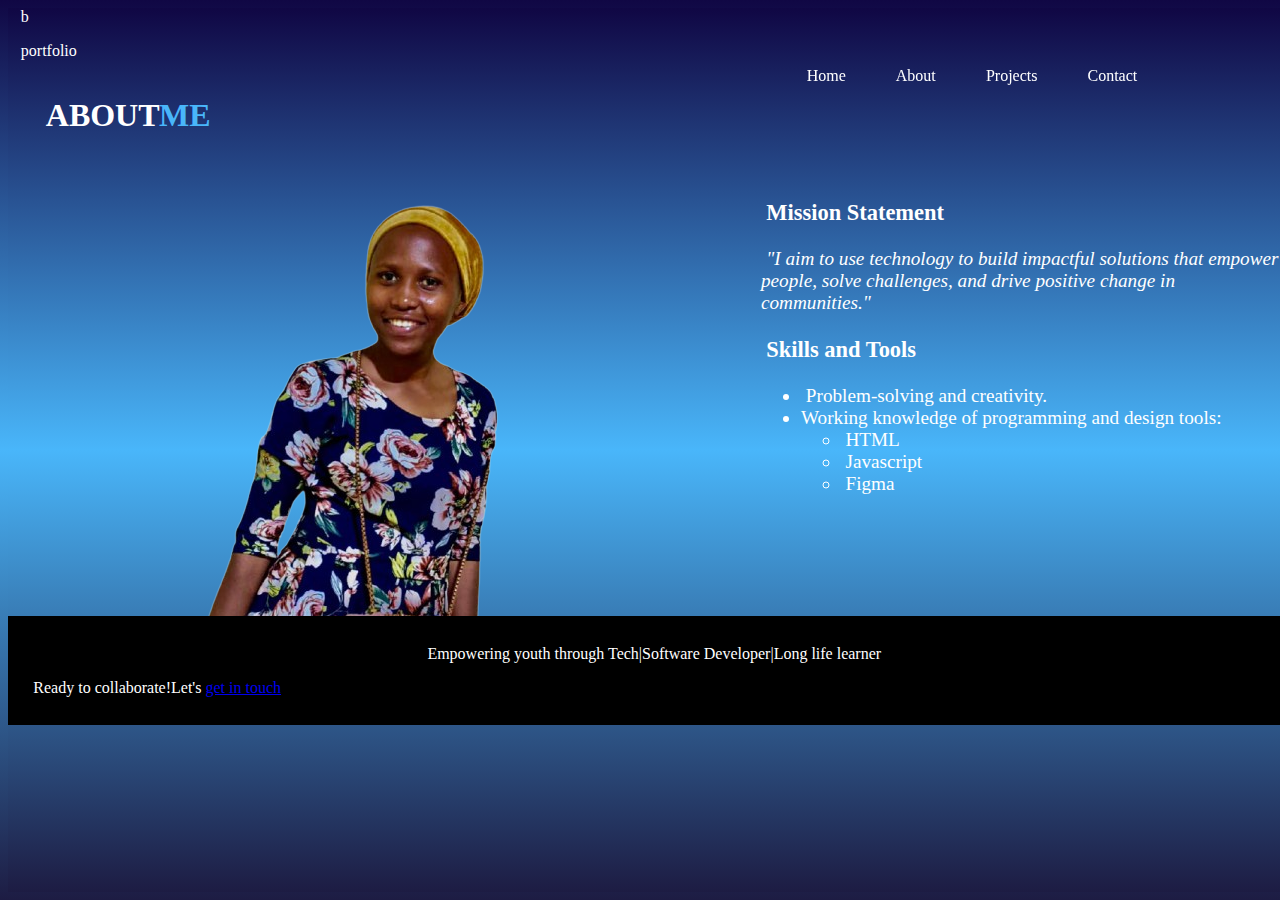
==== about.html @ c21b8240 "some changes" ====
b<!DOCTYPE html>
<html lang="en">
<head>
    <meta charset="UTF-8">
    <meta name="viewport" content="width=device-width, initial-scale=1.0">
    <title>About</title>
    <link rel="stylesheet" href="about.css"/>
</head>
<body>
    <header>
        <p>portfolio</p>
        <div style="margin-left: 60%;">
           <section id="navigationbar">
            
            <nav style="position: fixed;">
                <ul class="nav-menu">
                  <li><a href="home.html" >Home</a></li>
                  <li><a href="about.html">About</a></li>
                  <li><a href="project.html">Projects</a></li>
                  <li><a href="contact.html">Contact</a></li>
                </ul>
          
              </nav>
              
        </section>
        </div>
    </header>
    <section>
        <div class="col1">
            <h1 style="display: flex; margin-left: 5%;">ABOUT   <span style="color: #49b6fa;">ME</span></h1>
            <img src="image.png" alt="img" style="display: flex; margin-left: 20%;"/>
        </div>
        <div class="col2">
         <div style="font-size: larger;">
            <h3>Mission Statement</h3>
            <p style="font-style: italic;" >"I aim to use technology to build impactful solutions that empower<br/>    people, solve challenges, and drive positive change in<br/> communities."</p>
         <h3>Skills and Tools</h3>
         <ul>
            <li>Problem-solving and creativity.</li>
            <li>Working knowledge of programming and design tools:
               <ul>
                <li>HTML</li>
                <li>Javascript</li>
                <li>Figma</li>
               </ul>
            </li>
            
         </ul></div>
        </div>
    </section>
    <footer id="footer" style="margin: 0%;">
        <p style="text-align: center;">Empowering youth through Tech|Software Developer|Long life learner</p>
        <p> Ready to collaborate!Let's <a href="contact.html">get in touch</a></p>
    </footer>
</body>
</html>
---- about.css ----
body, html{
    width: 100%;
    font-family: sans-serif;
    background: linear-gradient(to bottom, #100744 0%, #49b6fa 50%, #1d1c43 100%);
    color:#FFFFFF;
    font-family: 'Times New Roman', Times, serif;
    text-indent: 1%;
}
nav{                      
             
    margin-right: 20px;
    padding: 10px 15px;
    
    
}
.nav-menu {
    list-style-type: none;
    padding: 0;
    margin: 0;
    display: flex;  

}
.nav-menu li {
    margin-right: 20px;  /* Adds space between each list item */
}
.nav-menu a {
    text-decoration: none;  /* Remove underline from links */
    color: white;  /* Set link color */
    padding: 10px 15px;  /* Add some padding around the text */
}
.nav-menu a:hover{
    color: #49b6fa;
}
.image-container {
    position: relative;
    width: 200px;
    height: 200px;
    border-radius: 50%;
    overflow:visible; /* Ensures the image stays circular */
    box-shadow: 0 0 30px 10px rgba(90, 7, 184, 0.3); /* Glowing effect */
    background: radial-gradient(circle, rgb(245, 246, 247), transparent);
    ;
  }
  
  .image-container img {
    width: 100%;
    height: 100%;
    object-fit: cover; /* Ensures the image fits inside the circle */
    border-radius: 50%; /* Makes the image circular */
     ;
  }
  section{
    display: flex;
    align-items: center;
}
.col1{
    flex: 0 0 auto; /* Prevent the image from stretching */
    margin-right: 20px; /* Space between the image and text */
  }
.col2{
    flex: 1; /* Allow the text section to take up remaining space */
  }
  img{
    max-width: 100%; /* Ensure the image is responsive */
    height: auto;
    margin-right: 300px;
  }

#footer{
    /* margin-top: 20px; */
    background-color: black;
    color: white;
    padding: 1%;
    margin-bottom:0px;
    margin-right: 0%;
    
    
}
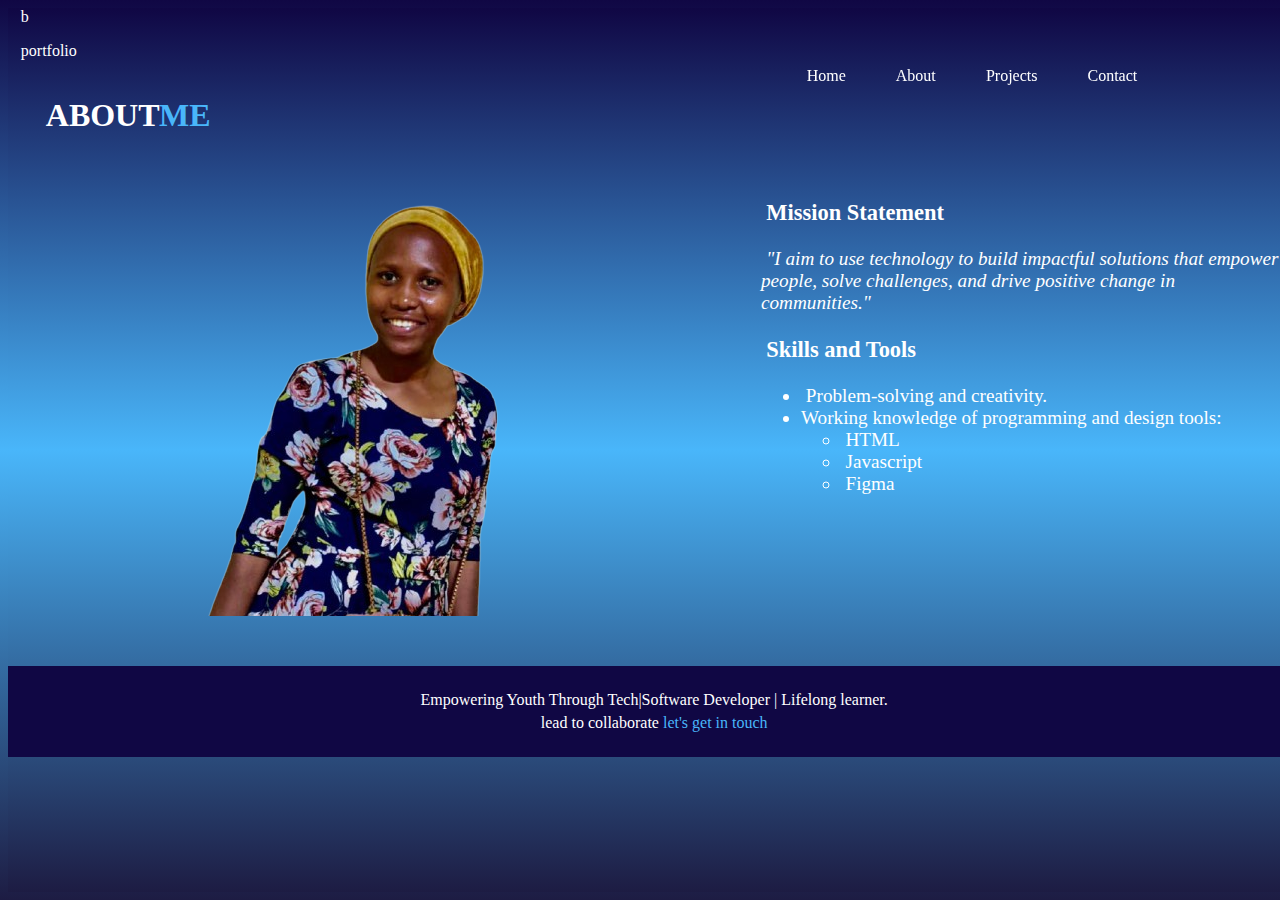
==== commit f45f9b43: "First commit" ====
--- a/about.html
+++ b/about.html
@@ -27,7 +27,7 @@
     </header>
     <section>
         <div class="col1">
-            <h1 style="display: flex; margin-left: 5%;">ABOUT   <span style="color: #49b6fa;">ME</span></h1>
+            <h1 style="display: flex; margin-left: 5%;">ABOUT   <span style="color: #49b6fa;"> ME</span></h1>
             <img src="image.png" alt="img" style="display: flex; margin-left: 20%;"/>
         </div>
         <div class="col2">
@@ -48,9 +48,10 @@
          </ul></div>
         </div>
     </section>
-    <footer id="footer" style="margin: 0%;">
-        <p style="text-align: center;">Empowering youth through Tech|Software Developer|Long life learner</p>
-        <p> Ready to collaborate!Let's <a href="contact.html">get in touch</a></p>
+    
+    <footer>
+        <p>Empowering Youth Through Tech|Software Developer | Lifelong learner.</p>
+        <p>lead to collaborate <a href="contact.html">let's get in touch</a></p>
     </footer>
 </body>
 </html>--- a/about.css
+++ b/about.css
@@ -66,13 +66,23 @@
     margin-right: 300px;
   }
 
-#footer{
-    /* margin-top: 20px; */
-    background-color: black;
+  footer {
+    text-align: center;
+    padding: 20px;
+    background-color: #100744;
     color: white;
-    padding: 1%;
-    margin-bottom:0px;
-    margin-right: 0%;
-    
-    
+    margin-top: 50px;
+}
+
+footer p {
+    margin: 5px 0;
+}
+
+footer a {
+    text-decoration: none;
+    color: #49b6fa;
+}
+
+footer a:hover {
+    text-decoration: underline;
 }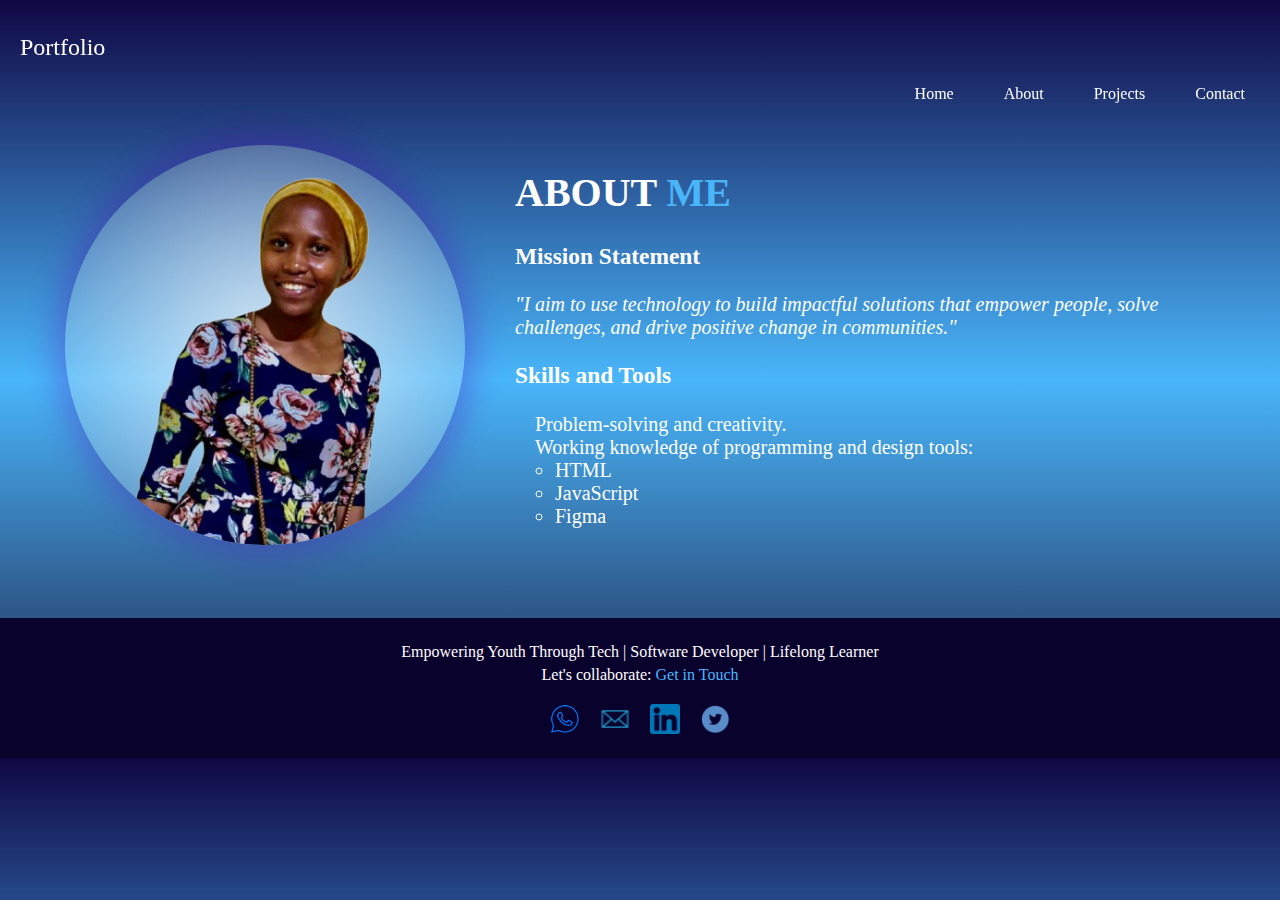
==== commit 1a869289: "the message representing what you changed" ====
--- a/about.html
+++ b/about.html
@@ -1,57 +1,68 @@
-b<!DOCTYPE html>
+<!DOCTYPE html>
 <html lang="en">
 <head>
     <meta charset="UTF-8">
     <meta name="viewport" content="width=device-width, initial-scale=1.0">
     <title>About</title>
-    <link rel="stylesheet" href="about.css"/>
+    <link rel="stylesheet" href="about.css">
 </head>
 <body>
-    <header>
-        <p>portfolio</p>
-        <div style="margin-left: 60%;">
-           <section id="navigationbar">
-            
-            <nav style="position: fixed;">
-                <ul class="nav-menu">
-                  <li><a href="home.html" >Home</a></li>
-                  <li><a href="about.html">About</a></li>
-                  <li><a href="project.html">Projects</a></li>
-                  <li><a href="contact.html">Contact</a></li>
+    <header style="position: fixed; width: 100%; background-color: #02021c transparent; padding: 10px 0;">
+        <p style="font-size: 24px; color: white; margin-left: 20px;">Portfolio</p>
+        <nav style="margin-left: 60%; display: flex; justify-content: end;">
+            <ul class="nav-menu">
+                <li><a href="home.html">Home</a></li>
+                <li><a href="about.html">About</a></li>
+                <li><a href="project.html">Projects</a></li>
+                <li><a href="contact.html">Contact</a></li>
+            </ul>
+        </nav>
+    </header>
+    <br/><br/><br/><br/>
+
+    <main>
+        <section class="about-section">
+            <div class="image-container">
+                <img src="image.png" alt="Profile Image">
+            </div>
+            <div class="content-container">
+                <h1>ABOUT <span style="color: #49b6fa;">ME</span></h1>
+                <h3>Mission Statement</h3>
+                <p class="mission">
+                    "I aim to use technology to build impactful solutions that empower
+                    people, solve challenges, and drive positive change in communities."
+                </p>
+                <h3>Skills and Tools</h3>
+                <ul>
+                    <li>Problem-solving and creativity.</li>
+                    <li>Working knowledge of programming and design tools:
+                        <ul>
+                            <li>HTML</li>
+                            <li>JavaScript</li>
+                            <li>Figma</li>
+                        </ul>
+                    </li>
                 </ul>
-          
-              </nav>
-              
+            </div>
         </section>
+    </main>
+    <footer>
+        <p>Empowering Youth Through Tech | Software Developer | Lifelong Learner</p>
+        <p>Let's collaborate: <a href="contact.html">Get in Touch</a></p>
+        <div class="social-icons">
+            <a href="https://wa.me/1234567890" target="_blank" title="WhatsApp">
+                <img src="whatsapp.png" alt="WhatsApp">
+            </a>
+            <a href="mailto:youremail@example.com" target="_blank" title="Email">
+                <img src="email.png" alt="Email">
+            </a>
+            <a href="https://www.linkedin.com/in/yourprofile/" target="_blank" title="LinkedIn">
+                <img src="Linkedin.png" alt="LinkedIn">
+            </a>
+            <a href="https://twitter.com/yourhandle" target="_blank" title="Twitter">
+                <img src="twitter.png" alt="Twitter">
+            </a>
         </div>
-    </header>
-    <section>
-        <div class="col1">
-            <h1 style="display: flex; margin-left: 5%;">ABOUT   <span style="color: #49b6fa;"> ME</span></h1>
-            <img src="image.png" alt="img" style="display: flex; margin-left: 20%;"/>
-        </div>
-        <div class="col2">
-         <div style="font-size: larger;">
-            <h3>Mission Statement</h3>
-            <p style="font-style: italic;" >"I aim to use technology to build impactful solutions that empower<br/>    people, solve challenges, and drive positive change in<br/> communities."</p>
-         <h3>Skills and Tools</h3>
-         <ul>
-            <li>Problem-solving and creativity.</li>
-            <li>Working knowledge of programming and design tools:
-               <ul>
-                <li>HTML</li>
-                <li>Javascript</li>
-                <li>Figma</li>
-               </ul>
-            </li>
-            
-         </ul></div>
-        </div>
-    </section>
-    
-    <footer>
-        <p>Empowering Youth Through Tech|Software Developer | Lifelong learner.</p>
-        <p>lead to collaborate <a href="contact.html">let's get in touch</a></p>
     </footer>
 </body>
-</html>+</html>
--- a/about.css
+++ b/about.css
@@ -1,76 +1,107 @@
-body, html{
+/* General Styles */
+body, html {
+    margin: 0;
+    padding: 0;
     width: 100%;
-    font-family: sans-serif;
+    font-family: 'Times New Roman', Times, serif;
     background: linear-gradient(to bottom, #100744 0%, #49b6fa 50%, #1d1c43 100%);
-    color:#FFFFFF;
-    font-family: 'Times New Roman', Times, serif;
-    text-indent: 1%;
+    color: #FFFFFF;
 }
-nav{                      
-             
-    margin-right: 20px;
-    padding: 10px 15px;
-    
-    
-}
-.nav-menu {
-    list-style-type: none;
-    padding: 0;
-    margin: 0;
-    display: flex;  
+
+/* Header */
+.header-container {
+    display: flex;
+    justify-content: space-between;
+    align-items: center;
+    padding: 10px 20px;
+    background-color: #100744 transparent; /* Matches the dark gradient start */
+    width: 100%;
+    position: relative; /* Not fixed to avoid covering content */
 
 }
+
+.logo {
+    font-size: 1.5rem;
+    font-weight: bold;
+}
+
+.navigation-bar {
+    margin-right: 20px;
+}
+
+.nav-menu {
+    list-style: none;
+    display: flex;
+    margin: 0;
+    padding: 0;
+}
+
 .nav-menu li {
-    margin-right: 20px;  /* Adds space between each list item */
+    margin-right: 20px;
 }
+
 .nav-menu a {
-    text-decoration: none;  /* Remove underline from links */
-    color: white;  /* Set link color */
-    padding: 10px 15px;  /* Add some padding around the text */
+    text-decoration: none;
+    color: white;
+    padding: 10px 15px;
 }
-.nav-menu a:hover{
+
+.nav-menu a:hover {
     color: #49b6fa;
 }
+
+/* About Section */
+.about-section {
+    display: flex;
+    align-items: center;
+    justify-content: center;
+    padding: 20px;
+    margin-top: 50px; /* Leaves space below the header */
+}
+
 .image-container {
     position: relative;
-    width: 200px;
-    height: 200px;
+    width: 400px;
+    height: 400px;
     border-radius: 50%;
-    overflow:visible; /* Ensures the image stays circular */
-    box-shadow: 0 0 30px 10px rgba(90, 7, 184, 0.3); /* Glowing effect */
-    background: radial-gradient(circle, rgb(245, 246, 247), transparent);
-    ;
-  }
-  
-  .image-container img {
+    overflow: hidden;
+    box-shadow: 0 0 30px 10px rgba(90, 7, 184, 0.3);
+    background: radial-gradient(circle, rgba(245, 246, 247, 0.8), transparent);
+    margin-right: 50px;
+}
+
+.image-container img {
     width: 100%;
     height: 100%;
-    object-fit: cover; /* Ensures the image fits inside the circle */
-    border-radius: 50%; /* Makes the image circular */
-     ;
-  }
-  section{
-    display: flex;
-    align-items: center;
+    object-fit: cover;
+    border-radius: 50%;
 }
-.col1{
-    flex: 0 0 auto; /* Prevent the image from stretching */
-    margin-right: 20px; /* Space between the image and text */
-  }
-.col2{
-    flex: 1; /* Allow the text section to take up remaining space */
-  }
-  img{
-    max-width: 100%; /* Ensure the image is responsive */
-    height: auto;
-    margin-right: 300px;
-  }
 
-  footer {
+.content-container {
+    width: 700px;
+    font-size: 20px;
+}
+
+.mission {
+    font-style: italic;
+    margin-bottom: 20px;
+}
+
+ul {
+    list-style: none;
+    padding-left: 20px;
+}
+
+ul ul {
+    padding-left: 20px;
+    list-style: circle;
+}
+
+/* Footer Section */
+footer {
     text-align: center;
     padding: 20px;
-    background-color: #100744;
-    color: white;
+    background-color: #09022d;
     margin-top: 50px;
 }
 
@@ -85,4 +116,25 @@
 
 footer a:hover {
     text-decoration: underline;
-}+}
+
+/* Social Media Icons */
+.social-icons {
+    display: flex;
+    justify-content: center;
+    margin-top: 20px;
+}
+
+.social-icons a {
+    margin: 0 10px;
+}
+
+.social-icons img {
+    width: 30px;
+    height: 30px;
+    transition: transform 0.3s ease;
+}
+
+.social-icons img:hover {
+    transform: scale(1.2);
+}
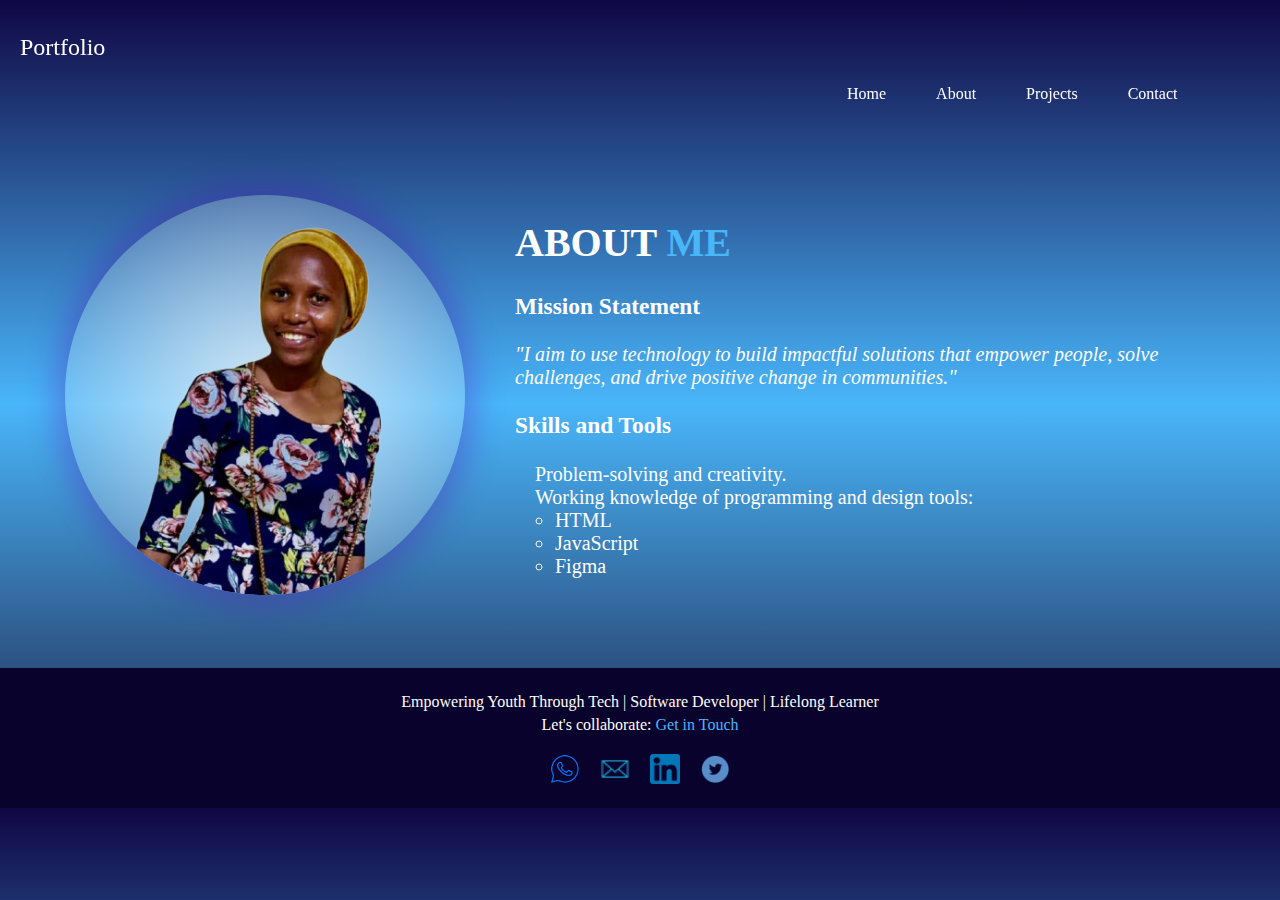
==== commit 1f8ff206: "the new chages" ====
--- a/about.html
+++ b/about.html
@@ -7,19 +7,23 @@
     <link rel="stylesheet" href="about.css">
 </head>
 <body>
-    <header style="position: fixed; width: 100%; background-color: #02021c transparent; padding: 10px 0;">
+    <header style="position: fixed; width: 100%; padding: 10px 0;">
         <p style="font-size: 24px; color: white; margin-left: 20px;">Portfolio</p>
-        <nav style="margin-left: 60%; display: flex; justify-content: end;">
+        <nav style="display: flex; justify-content: space-between; align-items: center;">
             <ul class="nav-menu">
                 <li><a href="home.html">Home</a></li>
                 <li><a href="about.html">About</a></li>
                 <li><a href="project.html">Projects</a></li>
                 <li><a href="contact.html">Contact</a></li>
             </ul>
+            <div class="hamburger-menu">
+                <span class="bar"></span>
+                <span class="bar"></span>
+                <span class="bar"></span>
+            </div>
         </nav>
     </header>
-    <br/><br/><br/><br/>
-
+    <br/><br/><br/><br/> 
     <main>
         <section class="about-section">
             <div class="image-container">
@@ -50,19 +54,25 @@
         <p>Empowering Youth Through Tech | Software Developer | Lifelong Learner</p>
         <p>Let's collaborate: <a href="contact.html">Get in Touch</a></p>
         <div class="social-icons">
-            <a href="https://wa.me/1234567890" target="_blank" title="WhatsApp">
+            <a href="https://wa.link/n22a40" target="_blank" title="WhatsApp">
                 <img src="whatsapp.png" alt="WhatsApp">
             </a>
-            <a href="mailto:youremail@example.com" target="_blank" title="Email">
+            <a href="mailto:ngabirediane02@gmail.com" target="_blank" title="Email">
                 <img src="email.png" alt="Email">
             </a>
             <a href="https://www.linkedin.com/in/yourprofile/" target="_blank" title="LinkedIn">
                 <img src="Linkedin.png" alt="LinkedIn">
             </a>
-            <a href="https://twitter.com/yourhandle" target="_blank" title="Twitter">
+            <a href="https://x.com/ingabire_d51397" target="_blank" title="Twitter">
                 <img src="twitter.png" alt="Twitter">
             </a>
         </div>
     </footer>
+    <!-- JavaScript for Hamburger Menu -->
+    <script>
+        document.querySelector('.hamburger-menu').addEventListener('click', () => {
+            document.querySelector('.nav-menu').classList.toggle('active');
+        });
+    </script>
 </body>
 </html>
--- a/about.css
+++ b/about.css
@@ -9,31 +9,25 @@
 }
 
 /* Header */
-.header-container {
+header {
+    position: fixed;
+    width: 100%;
+    background-color: #02021c transparent;
+    padding: 10px 0;
+}
+
+nav {
     display: flex;
     justify-content: space-between;
     align-items: center;
-    padding: 10px 20px;
-    background-color: #100744 transparent; /* Matches the dark gradient start */
-    width: 100%;
-    position: relative; /* Not fixed to avoid covering content */
-
-}
-
-.logo {
-    font-size: 1.5rem;
-    font-weight: bold;
-}
-
-.navigation-bar {
-    margin-right: 20px;
 }
 
 .nav-menu {
-    list-style: none;
-    display: flex;
+    list-style-type: none;
+    display: flex;
+    padding: 0;
     margin: 0;
-    padding: 0;
+    margin-left: 65%;
 }
 
 .nav-menu li {
@@ -48,6 +42,19 @@
 
 .nav-menu a:hover {
     color: #49b6fa;
+}
+
+.hamburger-menu {
+    display: none;
+    flex-direction: column;
+    cursor: pointer;
+}
+
+.hamburger-menu .bar {
+    background-color: white;
+    height: 3px;
+    margin: 6% 0;
+    width: 25px;
 }
 
 /* About Section */
@@ -138,3 +145,82 @@
 .social-icons img:hover {
     transform: scale(1.2);
 }
+
+/* Responsive Styles */
+
+/* For small screens like mobile (max-width 768px) */
+@media (max-width: 768px) {
+    header {
+        padding: 15px;
+    }
+
+    .nav-menu {
+        margin-left: 40%;
+    }
+
+    .about-section {
+        flex-direction: column;
+        text-align: center;
+    }
+
+    .image-container {
+        width: 300px;
+        height: 300px;
+        margin-right: 0;
+        margin-bottom: 20px;
+    }
+
+    .content-container {
+        width: 90%;
+        font-size: 18px;
+    }
+
+    /* Show the hamburger menu on smaller screens */
+    .hamburger-menu {
+        display: flex;
+    }
+}
+
+/* For very small screens (max-width 480px) */
+@media (max-width: 480px) {
+    .image-container {
+        width: 250px;
+        height: 250px;
+    }
+
+    .content-container {
+        width: 90%;
+        font-size: 16px;
+    }
+
+    .nav-menu {
+        display: none;
+    }
+
+    .hamburger-menu {
+        display: flex;
+    }
+
+    .nav-menu.active {
+        display: flex;
+        flex-direction: column;
+        margin-top: 20px;
+        margin-left: 0;
+    }
+
+    .nav-menu li {
+        margin-right: 0;
+        margin-bottom: 10px;
+    }
+
+    .nav-menu a {
+        padding: 10px;
+    }
+}
+
+/* For large screens (min-width 1200px) */
+@media (min-width: 1200px) {
+    .about-section {
+        margin-top: 100px; /* Space for fixed header */
+    }
+}
